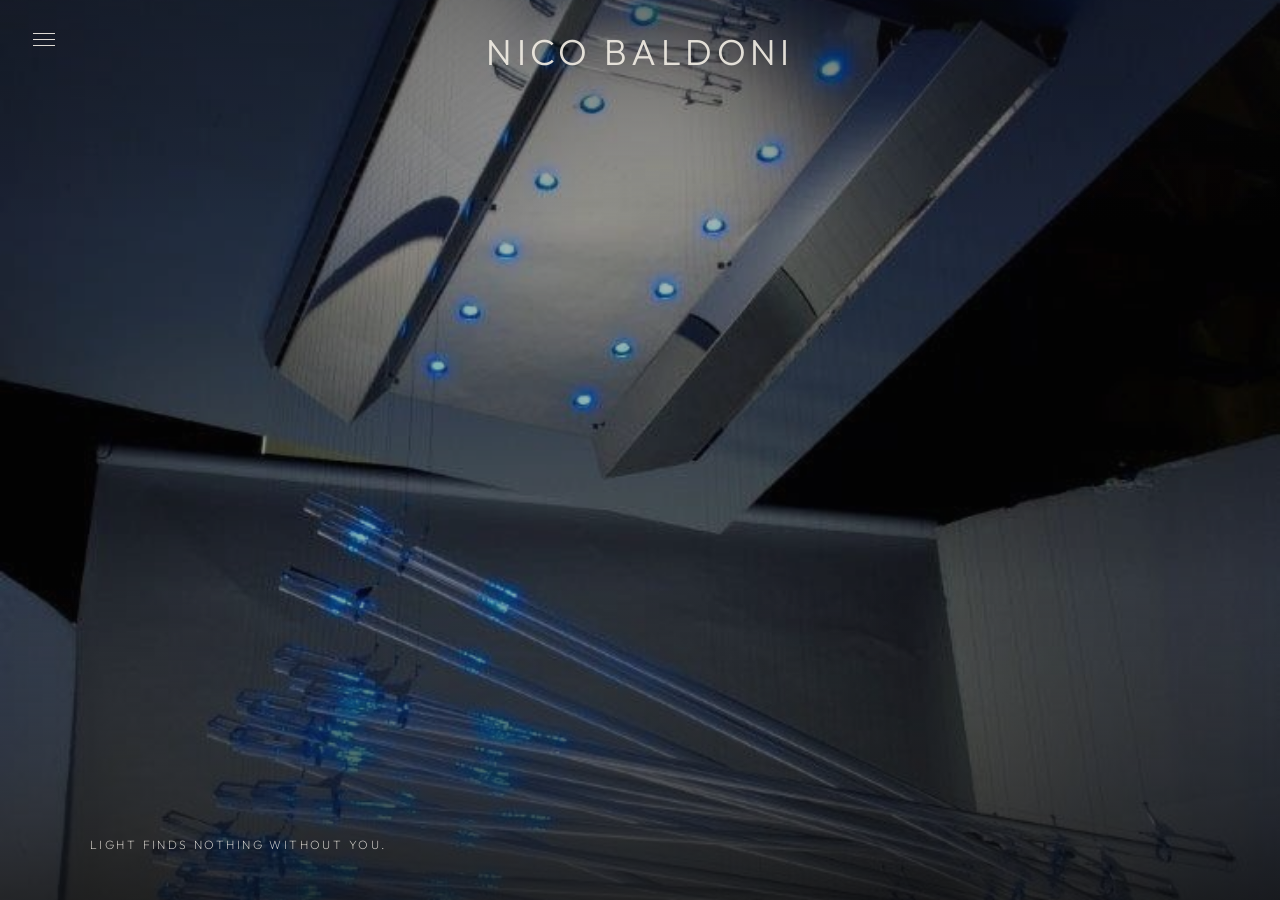
==== site/index.html @ 83f9256c "Add files via upload" ====
<!DOCTYPE html>
<html lang="en">
<head>
  <meta charset="UTF-8">
  <meta name="viewport" content="width=device-width, initial-scale=1.0">
  <title>Nico Baldoni</title>
  <meta name="description" content="Light finds nothing without you. Nico Baldoni is a light sculptor and installation artist based in Los Angeles. Founder of Forma Luz.">
  <meta name="keywords" content="Nico Baldoni, light sculpture, installation art, Forma Luz, architectural lighting, Los Angeles artist">
  <meta property="og:title" content="Nico Baldoni">
  <meta property="og:description" content="Light finds nothing without you.">
  <meta property="og:type" content="website">
  <meta property="og:url" content="https://www.nicobaldoni.com">
  <meta property="og:image" content="https://www.nicobaldoni.com/images/archetto/archetto-1.jpg">
  <meta name="twitter:card" content="summary_large_image">
  <meta name="twitter:title" content="Nico Baldoni">
  <meta name="twitter:description" content="Light finds nothing without you.">
  <meta name="twitter:image" content="https://www.nicobaldoni.com/images/archetto/archetto-1.jpg">
  <link rel="canonical" href="https://www.nicobaldoni.com">
  <link rel="stylesheet" href="css/style.css">
</head>
<body>
  <button class="burger" id="burger" aria-label="Menu">
    <span></span><span></span><span></span>
  </button>
  <nav class="nav-panel" id="nav-panel">
    <ul class="nav-links">
      <li><a href="works.html">Works</a></li>
      <li><a href="commissions.html">Commissions</a></li>
      <li><a href="about.html">About</a></li>
      <li><a href="contact.html">Contact</a></li>
    </ul>
    <div class="nav-social">
      <a href="https://www.instagram.com/nicolasbaldoni" target="_blank" rel="noopener" aria-label="Instagram">
        <svg viewBox="0 0 24 24" width="20" height="20" fill="currentColor">
          <path d="M12 2.163c3.204 0 3.584.012 4.85.07 3.252.148 4.771 1.691 4.919 4.919.058 1.265.069 1.645.069 4.849 0 3.205-.012 3.584-.069 4.849-.149 3.225-1.664 4.771-4.919 4.919-1.266.058-1.644.07-4.85.07-3.204 0-3.584-.012-4.849-.07-3.26-.149-4.771-1.699-4.919-4.92-.058-1.265-.07-1.644-.07-4.849 0-3.204.013-3.583.07-4.849.149-3.227 1.664-4.771 4.919-4.919 1.266-.057 1.645-.069 4.849-.069zm0-2.163c-3.259 0-3.667.014-4.947.072-4.358.2-6.78 2.618-6.98 6.98-.059 1.281-.073 1.689-.073 4.948 0 3.259.014 3.668.072 4.948.2 4.358 2.618 6.78 6.98 6.98 1.281.058 1.689.072 4.948.072 3.259 0 3.668-.014 4.948-.072 4.354-.2 6.782-2.618 6.979-6.98.059-1.28.073-1.689.073-4.948 0-3.259-.014-3.667-.072-4.947-.196-4.354-2.617-6.78-6.979-6.98-1.281-.059-1.69-.073-4.949-.073zm0 5.838c-3.403 0-6.162 2.759-6.162 6.162s2.759 6.163 6.162 6.163 6.162-2.759 6.162-6.163c0-3.403-2.759-6.162-6.162-6.162zm0 10.162c-2.209 0-4-1.79-4-4 0-2.209 1.791-4 4-4s4 1.791 4 4c0 2.21-1.791 4-4 4zm6.406-11.845c-.796 0-1.441.645-1.441 1.44s.645 1.44 1.441 1.44c.795 0 1.439-.645 1.439-1.44s-.644-1.44-1.439-1.44z"/>
        </svg>
      </a>
    </div>
  </nav>
  <div class="nav-overlay" id="nav-overlay"></div>
  <section class="hero">
    <video autoplay muted loop playsinline poster="images/archetto/archetto-1.jpg">
      <source src="video/archetto.mp4" type="video/mp4">
    </video>
    <div class="hero-overlay"></div>
    <p class="hero-name">Nico Baldoni</p>
    <p class="hero-tagline">Light finds nothing without you.</p>
  </section>
  <script src="nav.js"></script>
  <script type="application/ld+json">
  {
    "@context": "https://schema.org",
    "@type": "Person",
    "name": "Nico Baldoni",
    "url": "https://www.nicobaldoni.com",
    "sameAs": [
      "https://www.instagram.com/nicolasbaldoni"
    ],
    "jobTitle": "Light Sculptor and Installation Artist",
    "worksFor": {
      "@type": "Organization",
      "name": "Forma Luz"
    },
    "description": "Nico Baldoni is a light sculptor and installation artist based in Los Angeles. Founder of Forma Luz.",
    "address": {
      "@type": "PostalAddress",
      "addressLocality": "Los Angeles",
      "addressCountry": "US"
    }
  }
  </script>
  <script>initNav();</script>
</body>
</html>
---- site/css/style.css ----
@import url('https://fonts.googleapis.com/css2?family=Outfit:wght@200;300;400&display=swap');

:root {
  --black:  #0a0a0a;
  --line:   rgba(255,255,255,0.07);
  --white:  rgba(240,235,227,0.92);
  --dim:    rgba(240,235,227,0.55);
  --xdim:   rgba(240,235,227,0.35);
  --margin: 90px;
  --row-h:  31.5vh;
  --gap:    calc(31.5vh / 10 * 4);
  --f: 'Outfit', system-ui, sans-serif;
}

*, *::before, *::after { box-sizing: border-box; margin: 0; padding: 0; }
html { scroll-behavior: smooth; }
body {
  background: var(--black);
  color: var(--white);
  font-family: var(--f);
  font-weight: 300;
  -webkit-font-smoothing: antialiased;
  overflow-x: hidden;
}
img { display: block; }
a { color: inherit; text-decoration: none; }

/* ── BURGER ── */
.burger {
  position: fixed;
  top: 1.8rem; left: 1.8rem;
  z-index: 300;
  background: none; border: none;
  cursor: pointer;
  display: flex; flex-direction: column; gap: 5px; padding: 4px;
  transition: transform 0.35s ease;
}
.burger span {
  display: block; width: 22px; height: 1px;
  background: var(--white);
  transition: background 0.35s ease;
}
.burger.open { transform: rotate(90deg); }

/* ── NAV PANEL ── */
.nav-panel {
  position: fixed; top: 0; left: 0;
  width: 200px; height: 100vh;
  background: var(--black);
  border-right: 1px solid var(--line);
  z-index: 200;
  transform: translateX(-100%);
  transition: transform 0.4s cubic-bezier(0.4,0,0.2,1);
  display: flex; flex-direction: column;
  padding: 5rem 2.5rem 3rem;
}
.nav-panel.open { transform: translateX(0); }
.nav-links { list-style: none; display: flex; flex-direction: column; gap: 2rem; margin-bottom: auto; }
.nav-links a {
  font-size: 0.72rem; font-weight: 200; letter-spacing: 0.22em;
  text-transform: uppercase; color: var(--dim); transition: color 0.3s;
}
.nav-links a:hover, .nav-links a.active { color: var(--white); }
.nav-social { margin-top: 3rem; padding-top: 2rem; border-top: 1px solid var(--line); }
.nav-social a { display: inline-flex; color: var(--dim); transition: color 0.3s; }
.nav-social a:hover { color: var(--white); }
.nav-social svg { width: 20px; height: 20px; fill: currentColor; }
.nav-overlay {
  position: fixed; inset: 0; z-index: 150;
  background: rgba(0,0,0,0.45); opacity: 0; pointer-events: none; transition: opacity 0.4s;
}
.nav-overlay.open { opacity: 1; pointer-events: all; }

/* ── TOP NAV (inner pages) ── */
.top-nav {
  position: fixed; top: 0; left: 0; right: 0; z-index: 100;
  display: flex; justify-content: space-between; align-items: center;
  padding: 1.6rem 2.5rem;
  background: rgba(10,10,10,0.93);
  backdrop-filter: blur(12px);
  border-bottom: 1px solid var(--line);
}
.top-nav-logo {
  font-size: 0.72rem; font-weight: 300; letter-spacing: 0.22em;
  text-transform: uppercase; color: var(--white);
}
.top-nav-links { display: flex; gap: 2.5rem; list-style: none; }
.top-nav-links a {
  font-size: 0.72rem; font-weight: 200; letter-spacing: 0.22em;
  text-transform: uppercase; color: var(--dim); transition: color 0.3s;
}
.top-nav-links a:hover, .top-nav-links a.active { color: var(--white); }

/* burger on inner pages — hidden on desktop, shown on mobile */
.top-nav-burger {
  display: none;
  flex-direction: column;
  gap: 5px;
  padding: 4px;
  background: none;
  border: none;
  cursor: pointer;
  transition: transform 0.35s ease;
  z-index: 300;
}
.top-nav-burger span {
  display: block; width: 22px; height: 1px;
  background: var(--white);
  transition: background 0.35s ease;
}
.top-nav-burger.open { transform: rotate(90deg); }

/* ── HERO ── */
.hero {
  position: relative; width: 100%; height: 100vh; min-height: 600px; overflow: hidden;
  transition: transform 0.4s cubic-bezier(0.4,0,0.2,1);
}
.hero video {
  position: absolute; inset: 0; width: 100%; height: 100%; object-fit: cover; opacity: 0.70;
}
.hero-overlay {
  position: absolute; inset: 0;
  background: linear-gradient(to bottom, rgba(10,10,10,0.4) 0%, transparent 25%, transparent 65%, rgba(10,10,10,0.75) 100%);
}
.hero-name {
  position: absolute; top: 1.8rem; left: 50%; transform: translateX(-50%); z-index: 2;
  font-size: 2.268rem; font-weight: 300; letter-spacing: 0.12em;
  text-transform: uppercase; color: var(--white); white-space: nowrap;
}
.hero-tagline {
  position: absolute; bottom: 3rem; left: var(--margin); z-index: 2;
  font-size: 0.756rem; font-weight: 200; letter-spacing: 0.20em;
  text-transform: uppercase; color: rgba(240,235,227,0.90);
}
body.nav-open .hero { transform: translateX(200px); }

/* ── PAGE HEADER ── */
.page-header { padding: 5rem var(--margin) 1.8rem; }
.page-label {
  font-size: 0.72rem; font-weight: 300; letter-spacing: 0.22em;
  text-transform: uppercase; color: var(--white); margin-bottom: 0.5rem;
}
.page-sub {
  font-size: 0.78rem; font-weight: 200; letter-spacing: 0.05em;
  color: var(--white); line-height: 1.8;
}

/* ── WORK SECTION ── */
.work-section {
  border-bottom: 1px solid var(--line);
}
.section-label {
  font-size: 0.72rem; font-weight: 200; letter-spacing: 0.22em;
  text-transform: uppercase; color: var(--white);
  padding: var(--gap) var(--margin) 1.2rem;
}
.section-desc {
  padding: 0 var(--margin) var(--gap);
  max-width: 680px;
}
.section-desc p {
  font-size: 0.82rem; font-weight: 200; line-height: 2;
  color: var(--white); letter-spacing: 0.03em;
  margin-bottom: 1rem;
}
.section-desc p:last-child { margin-bottom: 0; }
.section-desc .section-materials {
  font-size: 0.68rem; font-weight: 200; letter-spacing: 0.18em;
  text-transform: uppercase; color: var(--dim); opacity: 1;
  line-height: 2;
}
.section-desc a {
  color: var(--dim); text-decoration: none;
  border-bottom: 1px solid rgba(240,235,227,0.2);
  transition: color 0.3s, border-color 0.3s;
}
.section-desc a:hover {
  color: var(--white);
  border-bottom-color: rgba(240,235,227,0.5);
}

/* ── GALLERY ROW ── */
.gallery-row {
  display: flex;
  flex-wrap: wrap;
  column-gap: var(--gap);
  row-gap: 0;
  padding: 0 var(--margin) var(--gap);
  align-items: flex-start;
  justify-content: flex-start;
}

.g-item {
  flex: 0 0 auto;
  height: var(--row-h);
  overflow: visible;
  cursor: pointer;
  line-height: 0;
  font-size: 0;
  position: relative;
  z-index: 1;
}

.g-item img {
  display: block;
  height: 100%;
  width: auto;
  vertical-align: top;
  opacity: 0.88;
  transition: opacity 0.4s, transform 0.4s ease;
}

.g-item:hover {
  z-index: 10;
}

.g-item:hover img {
  opacity: 1;
  transform: scale(1.3);
  transform-origin: center center;
}

/* grayscale siblings when one image is hovered */
.gallery-row:has(.g-item:hover) .g-item:not(:hover) img,
.gallery-row:has(.g-item:hover) .g-video video {
  filter: grayscale(100%);
  opacity: 0.5;
  transition: filter 0.4s, opacity 0.4s;
}

.g-video {
  flex: 0 0 auto;
  height: var(--row-h);
  overflow: hidden;
  cursor: pointer;
  position: relative;
  z-index: 1;
}
.g-video video {
  height: 100%;
  width: 100%;
  display: block;
  opacity: 0.88;
  transition: opacity 0.4s;
}
.g-video:hover video { opacity: 1; }

/* ── LIGHTBOX ── */
.lightbox {
  display: none; position: fixed; inset: 0; z-index: 400;
  background: #060606;
  align-items: center; justify-content: center; flex-direction: column;
}
.lightbox.open { display: flex; }
.lb-img {
  max-width: 96vw; max-height: 90vh;
  object-fit: contain; width: auto; height: auto; display: block;
  position: relative; z-index: 1;
}
.lb-caption {
  margin-top: 1.5rem; font-size: 0.68rem; font-weight: 200; letter-spacing: 0.10em;
  color: var(--dim); text-align: center; max-width: 560px; line-height: 1.9; padding: 0 2rem;
}
.lb-close {
  position: absolute; top: 2rem; right: 2.5rem;
  background: none; border: none; color: var(--dim); font-family: var(--f);
  font-size: 0.68rem; font-weight: 200; letter-spacing: 0.22em; text-transform: uppercase;
  cursor: pointer; transition: color 0.3s; z-index: 2;
}
.lb-close:hover { color: var(--white); }
.lb-prev, .lb-next {
  position: fixed; top: 50%; transform: translateY(-50%);
  background: none; border: none; color: rgba(240,235,227,0.75);
  font-size: 5rem; line-height: 1; font-weight: 200;
  cursor: pointer; padding: 1rem 1.2rem; transition: color 0.25s;
  z-index: 2;
}
.lb-prev:hover, .lb-next:hover { color: var(--white); }
.lb-prev { left: 1.5rem; }
.lb-next { right: 1.5rem; }

/* ── ABOUT ── */
.about-wrap { display: grid; grid-template-columns: 1fr 1fr; min-height: 100vh; }
.about-portrait { background: #111; overflow: hidden; }
.about-portrait img { width: 100%; height: 100%; object-fit: cover; opacity: 0.9; }
.about-portrait-placeholder {
  width: 100%; height: 100%; min-height: 600px;
  display: flex; align-items: center; justify-content: center;
  font-size: 0.72rem; font-weight: 200; letter-spacing: 0.22em;
  text-transform: uppercase; color: var(--xdim);
}
.about-text {
  display: flex; flex-direction: column; justify-content: center;
  padding: 6rem 4.5rem; gap: 3rem;
}
.about-statement {
  font-size: clamp(1rem, 1.5vw, 1.15rem); font-weight: 300;
  line-height: 2; color: var(--white); letter-spacing: 0.02em;
}
.about-bio {
  font-size: clamp(1rem, 1.5vw, 1.15rem); font-weight: 200;
  line-height: 2; color: var(--white); opacity: 0.55; letter-spacing: 0.02em;
  border-top: 1px solid var(--line); padding-top: 2.5rem;
}

/* ── CONTACT ── */
.contact-wrap { max-width: 500px; margin: 0 auto; padding: 9rem 3rem 6rem; }
.contact-heading {
  font-size: 1.1rem; font-weight: 200; letter-spacing: 0.22em;
  text-transform: uppercase; color: var(--white); margin-bottom: 4rem;
}
.contact-form { display: flex; flex-direction: column; gap: 2.8rem; }
.form-field { display: flex; flex-direction: column; gap: 0.7rem; }
.form-field label {
  font-size: 0.62rem; font-weight: 200; letter-spacing: 0.28em;
  text-transform: uppercase; color: var(--white); opacity: 0.5;
}
.form-field input, .form-field textarea {
  background: transparent; border: none;
  border-bottom: 1px solid rgba(255,255,255,0.10);
  color: var(--white); font-family: var(--f);
  font-size: 0.85rem; font-weight: 300; padding: 0.7rem 0;
  outline: none; transition: border-color 0.3s; resize: none;
}
.form-field input:focus, .form-field textarea:focus { border-bottom-color: rgba(240,235,227,0.45); }
.form-field textarea { min-height: 90px; }
.form-submit {
  align-self: flex-start; margin-top: 0.5rem;
  background: none; border: 1px solid rgba(255,255,255,0.15);
  color: var(--white); opacity: 0.6; font-family: var(--f);
  font-size: 0.62rem; font-weight: 200; letter-spacing: 0.28em;
  text-transform: uppercase; padding: 0.9rem 2.5rem; cursor: pointer;
  transition: opacity 0.3s, border-color 0.3s;
}
.form-submit:hover { opacity: 1; border-color: rgba(240,235,227,0.35); }

/* ── FOOTER ── */
footer {
  padding: 1.8rem var(--margin);
  border-top: 1px solid var(--line);
  display: flex; justify-content: space-between; align-items: center;
}
.footer-copy, .footer-link {
  font-size: 0.62rem; font-weight: 200; letter-spacing: 0.18em;
  text-transform: uppercase; color: var(--white); opacity: 0.30;
}
.footer-link { transition: opacity 0.3s; }
.footer-link:hover { opacity: 0.7; }

@media (max-width: 768px) {
  :root {
    --margin: 20px;
    --row-h: min(45vw, 35vh);
    --gap: calc(min(45vw, 35vh) / 3);
  }

  /* ── NAV: burger on inner pages ── */
  .top-nav {
    padding: 1.2rem 1.5rem;
  }
  .top-nav-links {
    display: none;
  }
  .top-nav-burger {
    display: flex;
  }

  /* ── NAV PANEL: full width on mobile ── */
  .nav-panel {
    width: 80vw;
    height: 100vh;
  }
  .nav-links a {
    font-size: 1rem;
    padding: 0.5rem 0;
    min-height: 44px;
    display: flex;
    align-items: center;
  }

  /* ── HERO ── */
  .hero {
    height: 100vh;
    min-height: unset;
  }
  .hero-name {
    font-size: 2rem;
    letter-spacing: 0.08em;
    left: 50%;
    transform: translateX(-50%);
    width: calc(100vw - 80px);
    text-align: center;
    white-space: nowrap;
    overflow: hidden;
    font-size: clamp(1.2rem, 7vw, 2.2rem);
  }
  .hero-tagline {
    font-size: 0.6rem;
    left: var(--margin);
    bottom: 2rem;
  }
  body.nav-open .hero { transform: translateX(80vw); }

  /* ── PAGE HEADER ── */
  .page-header { padding: 4.5rem var(--margin) 1.2rem; }
  .page-label { font-size: 0.8rem; }
  .page-sub { font-size: 0.75rem; }

  /* ── SECTION LABEL ── */
  .section-label {
    font-size: 0.8rem;
    padding: var(--gap) var(--margin) 1rem;
  }

  /* ── GALLERY: single column, centered ── */
  .gallery-row {
    justify-content: center;
    column-gap: 0;
  }

  /* ── HOVER: disable on touch ── */
  .g-item:hover img {
    transform: none;
    opacity: 0.88;
  }
  .gallery-row:has(.g-item:hover) .g-item:not(:hover) img,
  .gallery-row:has(.g-item:hover) .g-video video {
    filter: none;
    opacity: 0.88;
  }

  /* ── LIGHTBOX ── */
  .lb-img {
    max-width: 100vw;
    max-height: 80vh;
  }
  .lb-close {
    top: 1.2rem;
    right: 1.2rem;
    font-size: 0.8rem;
    min-width: 44px;
    min-height: 44px;
    display: flex;
    align-items: center;
    justify-content: flex-end;
  }
  .lb-prev, .lb-next {
    font-size: 3rem;
    min-width: 44px;
    min-height: 44px;
    display: flex;
    align-items: center;
    padding: 0.5rem;
  }
  .lb-prev { left: 0.5rem; }
  .lb-next { right: 0.5rem; }

  /* ── ABOUT ── */
  .about-wrap { grid-template-columns: 1fr; }
  .about-portrait { min-height: 65vw; }
  .about-text { padding: 3rem 1.5rem; }
  .about-statement { font-size: 1rem; }
  .about-bio { font-size: 1rem; }

  /* ── CONTACT ── */
  .contact-wrap { padding: 6rem 1.5rem 4rem; }
  .contact-heading { font-size: 1rem; }
  .form-field input,
  .form-field textarea {
    font-size: 1rem; /* prevents iOS zoom on focus */
  }

  /* ── FOOTER ── */
  footer { flex-direction: column; gap: 0.6rem; text-align: center; padding: 1.5rem var(--margin); }
}

/* ── LANDSCAPE MOBILE ── */
@media (max-width: 768px) and (orientation: landscape) {
  :root {
    --row-h: min(45vw, 35vh);
    --gap: calc(min(45vw, 35vh) / 3);
  }
  .hero {
    min-height: unset;
  }
}

@media (prefers-reduced-motion: reduce) {
  *, *::before, *::after { transition: none !important; }
}
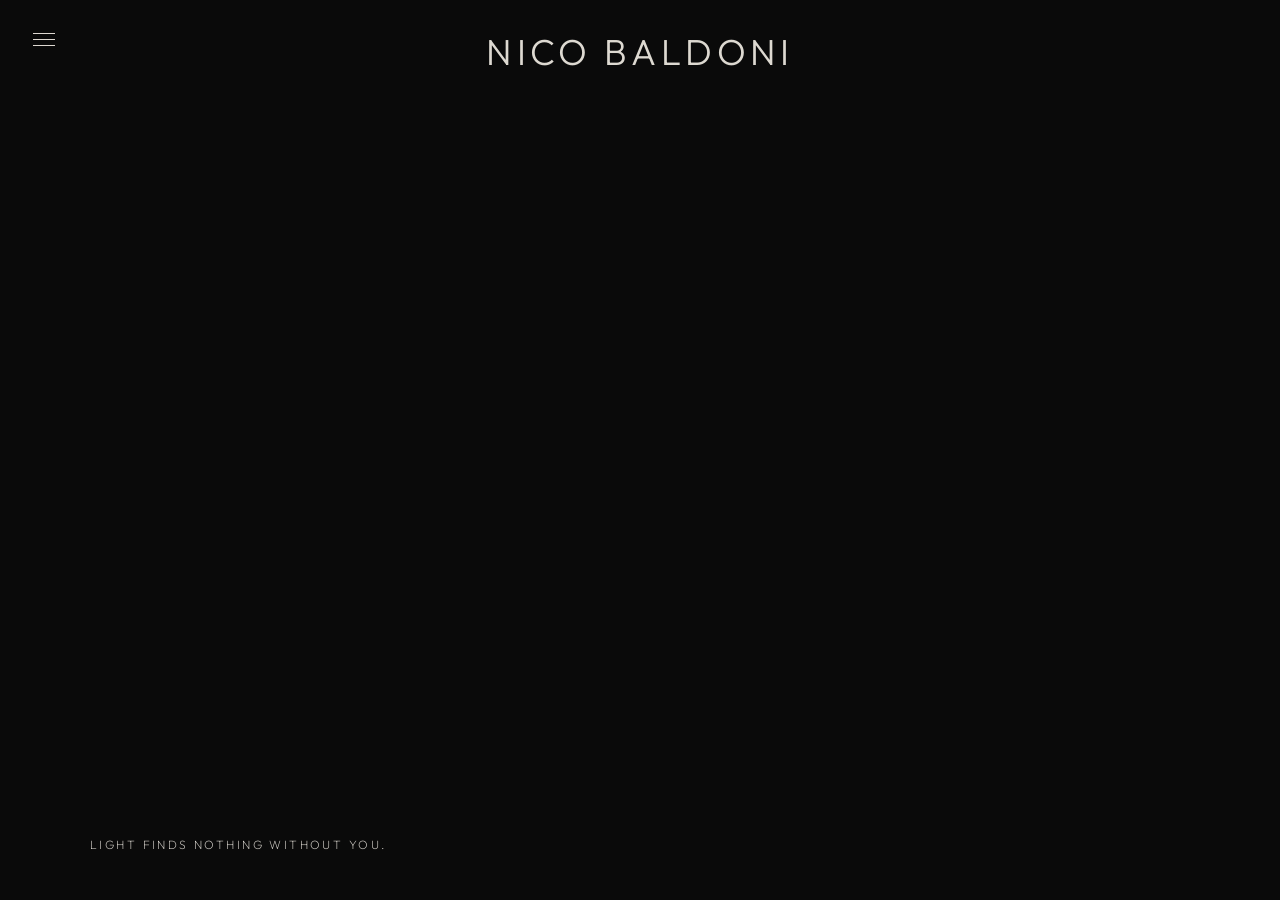
==== commit f20206c1: "Add files via upload" ====
--- a/site/index.html
+++ b/site/index.html
@@ -16,6 +16,9 @@
   <meta name="twitter:description" content="Light finds nothing without you.">
   <meta name="twitter:image" content="https://www.nicobaldoni.com/images/archetto/archetto-1.jpg">
   <link rel="canonical" href="https://www.nicobaldoni.com">
+  <link rel="alternate" hreflang="en" href="https://www.nicobaldoni.com/index.html">
+  <link rel="alternate" hreflang="es" href="https://www.nicobaldoni.com/index-es.html">
+  <link rel="alternate" hreflang="x-default" href="https://www.nicobaldoni.com/index.html">
   <link rel="stylesheet" href="css/style.css">
 </head>
 <body>
@@ -29,6 +32,11 @@
       <li><a href="about.html">About</a></li>
       <li><a href="contact.html">Contact</a></li>
     </ul>
+    <div class="lang-toggle" style="position:static;margin-top:1.5rem;">
+      <a href="index.html" class="active" onclick="setLangChoice()">EN</a>
+      <span>/</span>
+      <a href="index-es.html" onclick="setLangChoice()">ES</a>
+    </div>
     <div class="nav-social">
       <a href="https://www.instagram.com/nicolasbaldoni" target="_blank" rel="noopener" aria-label="Instagram">
         <svg viewBox="0 0 24 24" width="20" height="20" fill="currentColor">
@@ -69,6 +77,6 @@
     }
   }
   </script>
-  <script>initNav();</script>
+  <script>initNav(); initLangRedirect('en');</script>
 </body>
 </html>
--- a/site/css/style.css
+++ b/site/css/style.css
@@ -65,6 +65,24 @@
 .nav-social a { display: inline-flex; color: var(--dim); transition: color 0.3s; }
 .nav-social a:hover { color: var(--white); }
 .nav-social svg { width: 20px; height: 20px; fill: currentColor; }
+
+/* ── LANGUAGE TOGGLE ── */
+.lang-toggle {
+  position: fixed; top: 1.8rem; right: 1.8rem; z-index: 300;
+  display: flex; gap: 0.4rem; align-items: center;
+  font-size: 0.62rem; font-weight: 200; letter-spacing: 0.18em;
+}
+.lang-toggle a {
+  color: var(--dim); transition: color 0.3s;
+}
+.lang-toggle a.active { color: var(--white); }
+.lang-toggle a:hover { color: var(--white); }
+.lang-toggle span { color: var(--xdim); }
+
+.top-nav .lang-toggle {
+  position: static;
+  margin-left: 2rem;
+}
 .nav-overlay {
   position: fixed; inset: 0; z-index: 150;
   background: rgba(0,0,0,0.45); opacity: 0; pointer-events: none; transition: opacity 0.4s;
@@ -364,6 +382,14 @@
   .top-nav-burger {
     display: flex;
   }
+  .top-nav .lang-toggle {
+    margin-left: auto;
+    margin-right: 1rem;
+  }
+  .lang-toggle {
+    top: 1.4rem;
+    right: 4.5rem;
+  }
 
   /* ── NAV PANEL: full width on mobile ── */
   .nav-panel {
